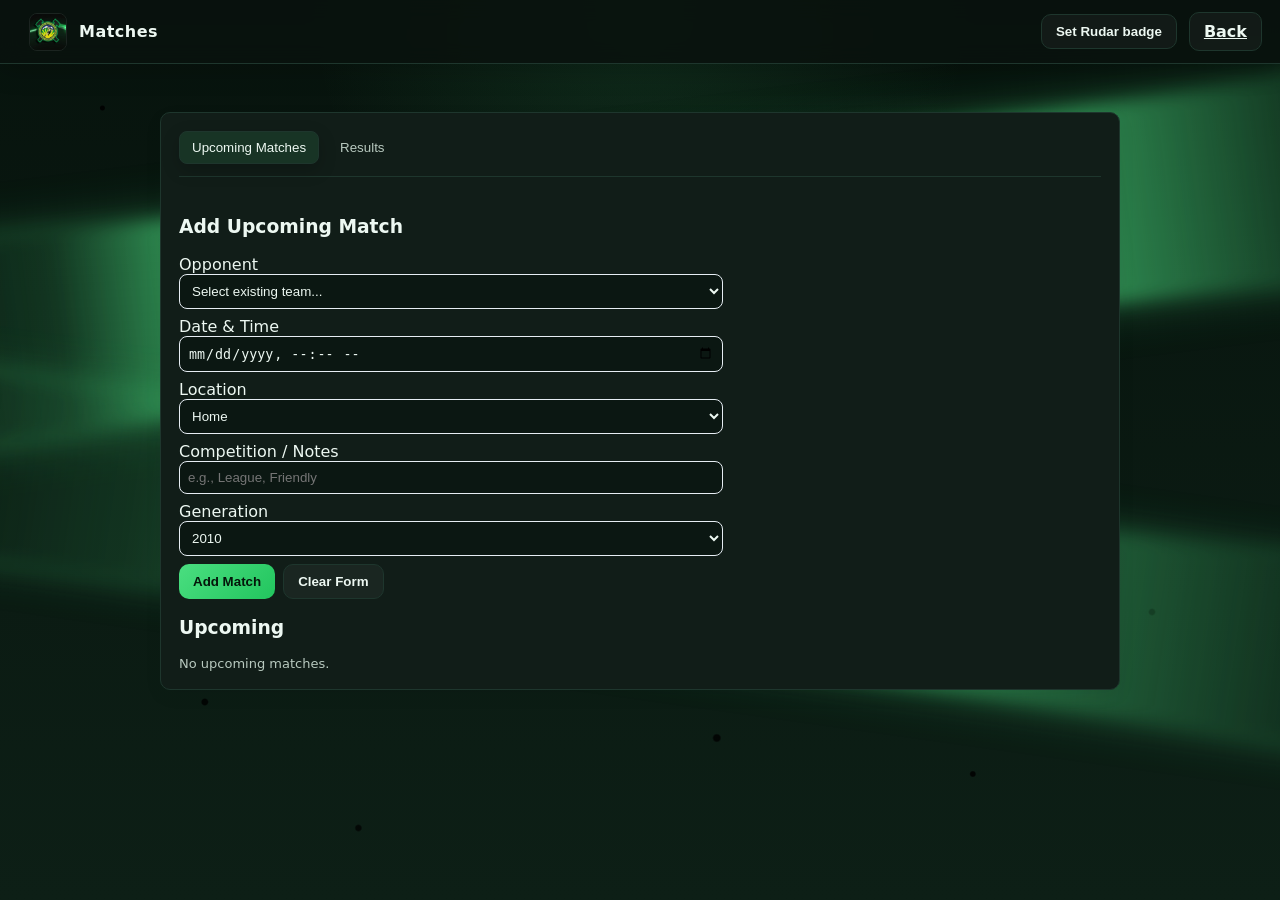
==== matches.html @ 681a0af8 "Add files via upload" ====
﻿<!doctype html>
<html lang="en">
<head>
  <meta charset="utf-8" />
  <meta name="viewport" content="width=device-width,initial-scale=1" />
  <title>Matches & Results</title>
  <link rel="stylesheet" href="style.css" />
  <style>
    .matches-wrap{max-width:1000px;margin:28px auto;padding:20px}
    .matches-card{background:var(--card);padding:18px;border-radius:10px;box-shadow:0 6px 18px rgba(2,6,23,0.06)}
    .matches-grid{display:grid;grid-template-columns:1fr 360px;gap:18px}
    @media(max-width:900px){.matches-grid{grid-template-columns:1fr}}
    .match-form input,.match-form select{width:100%;padding:8px;border:1px solid #e6edf3;border-radius:8px;margin-bottom:8px}
    .match-list{margin-top:8px}
    .match-item{display:flex;justify-content:space-between;align-items:center;padding:10px;border-radius:8px;border:1px solid #eef3f8;margin-bottom:8px;background:#fff}
    .match-meta{font-size:13px;color:var(--muted)}
    .match-actions{display:flex;gap:8px}
    .small{padding:6px 8px;font-size:13px}
    .result-inputs{display:flex;gap:8px;align-items:center}
    .result-inputs input{width:72px}
  </style>
</head>
<body>
  <header class="app-header">
    <div class="brand">
      <div class="brand-logo">
        <img src="logo.png" alt="Logo" onerror="this.style.display='none'" />
      </div>
      <div class="brand-title">Matches</div>
    </div>
    <div class="header-right">
      <button id="rudarBtn" class="btn secondary">Set Rudar badge</button>
      <input id="rudarUpload" type="file" accept="image/*" style="display:none" />
      <a href="index.html" class="btn secondary">Back</a>
    </div>
  </header>

  <main class="matches-wrap">
    <div class="matches-card">
      <div class="tabs">
        <button id="tabUpcoming" class="tab-btn active">Upcoming Matches</button>
        <button id="tabResultsBtn" class="tab-btn">Results</button>
      </div>

      <div id="panelUpcoming" class="tab-panel">
        <div class="matches-grid">
          <div>
            <h3>Add Upcoming Match</h3>
            <form id="matchForm" class="match-form">
              <label>Opponent</label>
              <select id="opponentSelect"></select>
              <div id="newTeam" style="display:none;margin-top:6px">
                <input id="newOpponent" placeholder="New team name" />
                <label style="font-size:12px;margin-top:6px">Upload badge (optional)</label>
                <input id="newBadge" type="file" accept="image/*" />
              </div>
              <label>Date & Time</label>
              <input id="datetime" type="datetime-local" required />
              <label>Location</label>
              <select id="location"><option value="home">Home</option><option value="away">Away</option></select>
              <label>Competition / Notes</label>
              <input id="competition" placeholder="e.g., League, Friendly" />
              <label>Generation</label>
              <select id="generation">
                <option value="2010">2010</option>
                <option value="2012">2012</option>
                <option value="2014">2014</option>
                <option value="Mini Rukomet">Mini Rukomet</option>
              </select>
              <div style="display:flex;gap:8px">
                <button class="btn" type="submit">Add Match</button>
                <button id="clearMatches" type="button" class="btn secondary">Clear Form</button>
              </div>
            </form>

            <h3 style="margin-top:18px">Upcoming</h3>
            <div id="upcomingList" class="match-list"></div>
          </div>
        </div>
      </div>

      <div id="panelResults" class="tab-panel" style="display:none">
        <h3>Results</h3>
        <div id="resultsList" class="match-list"></div>
      </div>
    </div>
  </main>

  <script>
    const matchForm = document.getElementById('matchForm');
    const dateEl = document.getElementById('datetime');
    const locationEl = document.getElementById('location');
    const compEl = document.getElementById('competition');
    const upcomingList = document.getElementById('upcomingList');
    const resultsList = document.getElementById('resultsList');
    const clearMatches = document.getElementById('clearMatches');
    const clubName = 'ORK Rudar Banovići';
    const API_BASE = '/api';

    function readLocal(key, fallback) {
      try {
        const raw = localStorage.getItem(key);
        return raw ? JSON.parse(raw) : fallback;
      } catch (e) {
        return fallback;
      }
    }

    function writeLocal(key, value) {
      localStorage.setItem(key, JSON.stringify(value));
    }

    async function fetchJson(url, options = {}) {
      const response = await fetch(url, {
        headers: { 'Content-Type': 'application/json' },
        ...options
      });
      if (!response.ok) {
        throw new Error('Request failed: ' + response.status);
      }
      return response.json();
    }

    async function loadMatches() {
      try {
        const data = await fetchJson(API_BASE + '/matches');
        return Array.isArray(data) ? data : [];
      } catch (err) {
        return readLocal('matches', []);
      }
    }

    async function saveMatches(arr) {
      writeLocal('matches', arr);
      try {
        await fetchJson(API_BASE + '/matches', {
          method: 'POST',
          body: JSON.stringify(arr)
        });
      } catch (err) {
        // fallback while server is not available
      }
    }

    async function loadTeams() {
      try {
        const data = await fetchJson(API_BASE + '/teams');
        return data && typeof data === 'object' ? data : {};
      } catch (err) {
        return readLocal('teams', {});
      }
    }

    async function saveTeams(obj) {
      writeLocal('teams', obj);
      try {
        await fetchJson(API_BASE + '/teams', {
          method: 'POST',
          body: JSON.stringify(obj)
        });
      } catch (err) {
        // fallback while server is not available
      }
    }

    function getTeamBadge(name, teams) {
      return teams[name] || null;
    }

    async function render() {
      const [items, teamMap] = await Promise.all([loadMatches(), loadTeams()]);
      upcomingList.innerHTML = '';
      resultsList.innerHTML = '';
      items.sort((a, b) => new Date(a.datetime) - new Date(b.datetime));

      items.forEach(it => {
        const el = document.createElement('div');
        el.className = 'match-item';
        const left = document.createElement('div');
        const homeName = it.location === 'home' ? clubName : it.opponent;
        const awayName = it.location === 'home' ? it.opponent : clubName;
        const homeBadge = getTeamBadge(homeName, teamMap);
        const awayBadge = getTeamBadge(awayName, teamMap);

        function badgeTag(data) {
          return data ? `<img src="${data}" class="team-badge" alt="badge"/>` : '';
        }

        if (it.played) {
          left.innerHTML = `<div><strong>${badgeTag(homeBadge)} ${homeName} ${it.homeScore} - ${it.awayScore} ${awayName} ${badgeTag(awayBadge)}</strong></div><div class="match-meta">${new Date(it.datetime).toLocaleString()} ${it.competition ? ' • ' + it.competition : ''}${it.generation ? ' • ' + it.generation : ''}</div>`;
        } else {
          left.innerHTML = `<div><strong>${badgeTag(homeBadge)} ${homeName} vs ${awayName} ${badgeTag(awayBadge)}</strong> <div class="match-meta">${new Date(it.datetime).toLocaleString()}</div></div><div class="match-meta">${it.location === 'home' ? 'Home' : 'Away'}${it.competition ? ' • ' + it.competition : ''}${it.generation ? ' • ' + it.generation : ''}</div>`;
        }

        const actions = document.createElement('div');
        actions.className = 'match-actions';

        if (it.played) {
          const score = document.createElement('div');
          score.innerHTML = `<strong>${it.homeScore} - ${it.awayScore}</strong>`;
          actions.appendChild(score);

          const del = document.createElement('button');
          del.className = 'small';
          del.textContent = 'Delete';
          del.addEventListener('click', async () => {
            if (confirm('Delete this match?')) {
              const arr = await loadMatches();
              const next = arr.filter(m => m.id !== it.id);
              await saveMatches(next);
              render();
            }
          });
          actions.appendChild(del);
          el.appendChild(left);
          el.appendChild(actions);
          resultsList.appendChild(el);
        } else {
          const playBtn = document.createElement('button');
          playBtn.className = 'small';
          playBtn.textContent = 'Enter Result';
          playBtn.addEventListener('click', () => showResultInputs(it.id, el, it));

          const del = document.createElement('button');
          del.className = 'small';
          del.textContent = 'Delete';
          del.addEventListener('click', async () => {
            if (confirm('Delete this match?')) {
              const arr = await loadMatches();
              const next = arr.filter(m => m.id !== it.id);
              await saveMatches(next);
              render();
            }
          });

          actions.appendChild(playBtn);
          actions.appendChild(del);
          el.appendChild(left);
          el.appendChild(actions);
          upcomingList.appendChild(el);
        }
      });

      if (upcomingList.children.length === 0) upcomingList.innerHTML = '<div class="match-meta">No upcoming matches.</div>';
      if (resultsList.children.length === 0) resultsList.innerHTML = '<div class="match-meta">No results yet.</div>';
    }

    function showResultInputs(id, container, match) {
      container.querySelector('.match-actions').innerHTML = '';
      const inputs = document.createElement('div');
      inputs.className = 'result-inputs';
      const homeName = match.location === 'home' ? clubName : match.opponent;
      const awayName = match.location === 'home' ? match.opponent : clubName;
      const homeInput = document.createElement('input');
      homeInput.type = 'number';
      homeInput.min = 0;
      homeInput.placeholder = homeName;
      const awayInput = document.createElement('input');
      awayInput.type = 'number';
      awayInput.min = 0;
      awayInput.placeholder = awayName;
      const save = document.createElement('button');
      save.className = 'small';
      save.textContent = 'Save';
      const cancel = document.createElement('button');
      cancel.className = 'small';
      cancel.textContent = 'Cancel';
      inputs.appendChild(homeInput);
      inputs.appendChild(document.createTextNode('-'));
      inputs.appendChild(awayInput);
      inputs.appendChild(save);
      inputs.appendChild(cancel);
      container.querySelector('.match-actions').appendChild(inputs);

      save.addEventListener('click', async () => {
        const homeScore = parseInt(homeInput.value, 10);
        const awayScore = parseInt(awayInput.value, 10);
        if (Number.isNaN(homeScore) || Number.isNaN(awayScore)) return alert('Enter both scores');

        const arr = await loadMatches();
        const updated = arr.map(m => {
          if (m.id === id) {
            return { ...m, played: true, homeScore, awayScore };
          }
          return m;
        });
        await saveMatches(updated);
        render();
      });

      cancel.addEventListener('click', render);
    }

    async function ensureClubBadge() {
      const teams = await loadTeams();
      if (teams[clubName]) return;
      const svg = `<svg xmlns='http://www.w3.org/2000/svg' viewBox='0 0 100 100'><rect width='100' height='100' fill='%230a3923'/><circle cx='50' cy='50' r='40' fill='%231fb44a'/><text x='50' y='60' font-size='40' text-anchor='middle' fill='%23fff' font-family='Arial'>R</text></svg>`;
      teams[clubName] = 'data:image/svg+xml;utf8,' + encodeURIComponent(svg);
      writeLocal('teams', teams);
      await saveTeams(teams);
      populateOpponentSelect();
      render();
    }

    function populateOpponentSelect() {
      const sel = document.getElementById('opponentSelect');
      const teams = readLocal('teams', {});
      sel.innerHTML = '';
      const optChoose = document.createElement('option');
      optChoose.value = '';
      optChoose.textContent = 'Select existing team...';
      sel.appendChild(optChoose);
      Object.keys(teams).forEach(name => {
        const o = document.createElement('option');
        o.value = name;
        o.textContent = name;
        sel.appendChild(o);
      });
      const oNew = document.createElement('option');
      oNew.value = '__new';
      oNew.textContent = 'Add new team...';
      sel.appendChild(oNew);
    }

    const opponentSelect = document.getElementById('opponentSelect');
    opponentSelect.addEventListener('change', () => {
      const v = opponentSelect.value;
      document.getElementById('newTeam').style.display = v === '__new' ? 'block' : 'none';
    });

    const rudarBtn = document.getElementById('rudarBtn');
    const rudarUpload = document.getElementById('rudarUpload');
    if (rudarBtn && rudarUpload) {
      rudarBtn.addEventListener('click', () => rudarUpload.click());
      rudarUpload.addEventListener('change', () => {
        const file = rudarUpload.files[0];
        if (!file) return;
        const fr = new FileReader();
        fr.onload = async () => {
          const teams = readLocal('teams', {});
          teams[clubName] = fr.result;
          writeLocal('teams', teams);
          await saveTeams(teams);
          populateOpponentSelect();
          render();
          alert('Rudar badge saved.');
        };
        fr.readAsDataURL(file);
      });
    }

    matchForm.addEventListener('submit', async e => {
      e.preventDefault();
      const sel = document.getElementById('opponentSelect');
      let opponent = sel.value;
      const datetime = dateEl.value;
      const location = locationEl.value;
      const competition = compEl.value.trim();
      const generation = document.getElementById('generation') ? document.getElementById('generation').value : '';
      if (!datetime) return alert('Date/time required');

      if (opponent === '__new' || opponent === '') {
        const newName = document.getElementById('newOpponent').value.trim();
        if (!newName) return alert('Enter new team name');
        const badgeFile = document.getElementById('newBadge').files[0];
        const teams = readLocal('teams', {});
        const finishAdd = async badgeData => {
          if (badgeData) teams[newName] = badgeData;
          writeLocal('teams', teams);
          await saveTeams(teams);
          populateOpponentSelect();
          await addMatch(newName, datetime, location, competition, generation);
        };

        if (badgeFile) {
          const fr = new FileReader();
          fr.onload = () => finishAdd(fr.result);
          fr.readAsDataURL(badgeFile);
        } else {
          await finishAdd(null);
        }
      } else {
        await addMatch(opponent, datetime, location, competition, generation);
      }
    });

    async function addMatch(opponent, datetime, location, competition, generation) {
      const arr = await loadMatches();
      arr.push({ id: 'm_' + Date.now(), opponent, datetime, location, competition, generation, played: false });
      await saveMatches(arr);
      matchForm.reset();
      populateOpponentSelect();
      render();
    }

    clearMatches.addEventListener('click', () => { matchForm.reset(); });

    populateOpponentSelect();
    ensureClubBadge();
    render();

    const tabUpcoming = document.getElementById('tabUpcoming');
    const tabResultsBtn = document.getElementById('tabResultsBtn');
    const panelUpcoming = document.getElementById('panelUpcoming');
    const panelResults = document.getElementById('panelResults');

    function showPanel(panel) {
      if (panel === 'upcoming') {
        panelUpcoming.style.display = 'block'; panelResults.style.display = 'none';
        tabUpcoming.classList.add('active'); tabResultsBtn.classList.remove('active');
      } else {
        panelUpcoming.style.display = 'none'; panelResults.style.display = 'block';
        tabUpcoming.classList.remove('active'); tabResultsBtn.classList.add('active');
      }
    }

    tabUpcoming.addEventListener('click', () => showPanel('upcoming'));
    tabResultsBtn.addEventListener('click', () => showPanel('results'));
  </script>
</body>
</html>
---- style.css ----
.table-wrap{overflow:auto;margin-top:12px}
.schedule-table{width:100%;border-collapse:collapse;background:var(--card);max-width:820px;margin:0 auto;border:1px solid var(--line)}
.schedule-table th,.schedule-table td{border:1px solid var(--line);padding:10px 12px;text-align:left}
.schedule-table thead th{background:rgba(74,222,128,0.14);color:var(--text);font-weight:700}
.schedule-table tbody tr:nth-child(even){background:rgba(255,255,255,0.02)}
.schedule-table tbody tr:nth-child(odd){background:rgba(255,255,255,0.04)}
.schedule-table td{vertical-align:top;color:var(--text)}
.schedule-table td:first-child{font-weight:700;width:160px;color:var(--text)}
.schedule-table td:nth-child(2),.schedule-table td:nth-child(3){width:320px}

@media (max-width:720px){
	.schedule-table thead{display:none}
	.schedule-table, .schedule-table tbody, .schedule-table tr, .schedule-table td{display:block;width:100%}
	.schedule-table tr{margin-bottom:12px}
	.schedule-table td{border:1px solid var(--line);padding:10px;color:var(--text)}
	.schedule-table td:first-child{background:rgba(74,222,128,0.08)}
	.schedule-table td:before{content:attr(data-label);font-weight:700;display:block;margin-bottom:6px;color:var(--accent-3)}
}
:root{
	--bg:#07130d;
	--bg-2:#0d1f16;
	--card:#111d18;
	--card-2:#172b23;
	--accent:#4ade80;
	--accent-2:#22c55e;
	--accent-3:#86efac;
	--muted:#b8c9bf;
	--text:#edf8f2;
	--line:#1e362d;
	--shadow:rgba(0,0,0,0.35);
}
*{box-sizing:border-box}
html,body{height:100%}
body{
	margin:0;
	font-family:Inter, system-ui, -apple-system, "Segoe UI", Roboto, "Helvetica Neue", Arial;
	background:
		radial-gradient(circle at top, rgba(74,222,128,0.12), transparent 30%),
		radial-gradient(circle at 8% 12%, rgba(0,0,0,0.9) 0 2px, transparent 3px),
		radial-gradient(circle at 18% 36%, rgba(0,0,0,0.75) 0 2.5px, transparent 4px),
		radial-gradient(circle at 32% 24%, rgba(0,0,0,0.8) 0 1.8px, transparent 3px),
		radial-gradient(circle at 44% 58%, rgba(0,0,0,0.85) 0 2.8px, transparent 4px),
		radial-gradient(circle at 61% 18%, rgba(0,0,0,0.9) 0 2.2px, transparent 3.5px),
		radial-gradient(circle at 72% 38%, rgba(0,0,0,0.75) 0 3px, transparent 4.5px),
		radial-gradient(circle at 84% 22%, rgba(0,0,0,0.82) 0 2px, transparent 3px),
		radial-gradient(circle at 90% 68%, rgba(0,0,0,0.86) 0 2.4px, transparent 4px),
		radial-gradient(circle at 16% 78%, rgba(0,0,0,0.8) 0 2.7px, transparent 4px),
		radial-gradient(circle at 56% 82%, rgba(0,0,0,0.82) 0 3px, transparent 4.6px),
		radial-gradient(circle at 76% 86%, rgba(0,0,0,0.86) 0 2.2px, transparent 3.5px),
		radial-gradient(circle at 28% 92%, rgba(0,0,0,0.74) 0 2.4px, transparent 4px),
		linear-gradient(180deg, var(--bg) 0%, var(--bg-2) 100%);
	background-attachment:fixed;
	position:relative;
	color:var(--text);
}
body::before,
body::after{
	content:"";
	position:fixed;
	left:-10%;
	width:120%;
	height:26vh;
	pointer-events:none;
	filter:blur(8px);
	opacity:0.8;
	z-index:0;
}
body::before{
	top:18%;
	background:linear-gradient(90deg, transparent 0%, rgba(74,222,128,0.2) 12%, rgba(74,222,128,0.75) 20%, rgba(74,222,128,0.9) 50%, rgba(74,222,128,0.7) 80%, transparent 100%);
	transform:rotate(-7deg);
	height:22vh;
	box-shadow:0 0 24px rgba(74,222,128,0.45), 0 0 60px rgba(74,222,128,0.22);
}
body::after{
	top:52%;
	background:linear-gradient(90deg, transparent 0%, rgba(74,222,128,0.18) 18%, rgba(74,222,128,0.8) 36%, rgba(74,222,128,0.95) 50%, rgba(74,222,128,0.7) 66%, transparent 100%);
	transform:rotate(8deg);
	height:20vh;
	box-shadow:0 0 24px rgba(74,222,128,0.38), 0 0 60px rgba(74,222,128,0.18);
}
.app-header,
.container,
.main,
main,
section,
header,
button,
input,
textarea,
select,
.menu-list{
	position:relative;
	z-index:1;
}
.app-header{
	display:flex;
	align-items:center;
	justify-content:space-between;
	height:64px;
	padding:10px 18px;
	background:rgba(9,18,14,0.9);
	border-bottom:1px solid var(--line);
	backdrop-filter:blur(10px);
	box-shadow:0 8px 24px rgba(0,0,0,0.18);
}
.header-right{display:flex;align-items:center;gap:12px}
.brand{display:flex;align-items:center;gap:12px;padding:6px 10px;border-radius:10px;border:1px solid transparent;cursor:pointer;transition:all .2s ease}
.brand:hover,.brand:focus-visible{background:rgba(74,222,128,0.08);border-color:rgba(74,222,128,0.35);box-shadow:inset 0 1px 0 rgba(255,255,255,0.06), 0 0 0 1px rgba(74,222,128,0.12);transform:translateY(-1px)}
.brand-logo{width:38px;height:38px;display:flex;align-items:center;justify-content:center}
.brand-logo img{width:100%;height:100%;display:block;object-fit:cover;border-radius:8px;border:1px solid rgba(255,255,255,0.08)}
.logo-fallback{width:100%;height:100%;display:none;align-items:center;justify-content:center;background:linear-gradient(135deg,var(--accent),var(--accent-2));color:#062010;font-weight:800;border-radius:8px}
.brand-title{font-weight:700;color:var(--text);letter-spacing:0.03em}

/* avatar */
.avatar{width:36px;height:36px;border-radius:8px;background:linear-gradient(135deg,#4ade80,#166534);color:#04110a;display:flex;align-items:center;justify-content:center;font-weight:800}
.avatar.small{width:32px;height:32px;border-radius:6px}

/* login overlay */
.login-overlay{position:fixed;inset:0;display:flex;align-items:center;justify-content:center;background:rgba(2,6,3,0.72);z-index:60}
.login-card{width:320px;max-width:92%;background:linear-gradient(180deg,var(--card),var(--card-2));padding:20px;border-radius:16px;box-shadow:0 20px 40px rgba(0,0,0,0.45);text-align:center;border:1px solid var(--line)}
.login-card h2{margin:0 0 12px;color:var(--text)}
.login-card input{width:100%;padding:10px;border-radius:10px;border:1px solid var(--line);background:#0b1712;color:var(--text);margin-bottom:8px}
.login-card .muted{font-size:12px;color:var(--muted);margin-top:8px}

body.locked main,.locked header{filter:blur(2px) grayscale(.08);pointer-events:none;user-select:none}
.menu{position:relative}
.menu-btn{
	display:inline-flex;flex-direction:column;justify-content:space-between;padding:6px;border-radius:8px;border:1px solid var(--line);background:rgba(255,255,255,0.02);cursor:pointer;height:32px;align-items:center
}
.menu-btn:focus{outline:2px solid rgba(134,239,172,0.7)}
.menu-btn .bar{display:block;width:22px;height:2px;background:var(--text);border-radius:2px}
.menu-list{position:absolute;right:0;top:calc(100% + 8px);min-width:150px;background:linear-gradient(180deg,var(--card),var(--card-2));box-shadow:0 12px 30px rgba(0,0,0,0.35);border-radius:10px;padding:8px;display:none;border:1px solid var(--line)}
.menu-list.show{display:block}
.menu-item{display:block;width:100%;text-align:left;padding:9px 10px;border:none;background:transparent;cursor:pointer;border-radius:8px;color:var(--text)}
.menu-item:hover{background:rgba(74,222,128,0.12)}

.container{max-width:920px;margin:28px auto;padding:0 16px}
.create,.list{background:linear-gradient(180deg,var(--card),var(--card-2));padding:18px;border-radius:14px;box-shadow:0 10px 25px var(--shadow);margin-bottom:16px;border:1px solid var(--line)}
.create h2,.list h2{margin:0 0 12px 0;font-size:16px;color:var(--accent-3);font-weight:700}
#announcementForm input,#announcementForm textarea{width:100%;padding:10px;border:1px solid var(--line);border-radius:10px;margin-bottom:8px;background:#0b1712;color:var(--text)}
.form-row{display:flex;gap:8px}
.btn{background:linear-gradient(135deg,var(--accent),var(--accent-2));color:#04150a;padding:9px 14px;border-radius:10px;border:none;cursor:pointer;font-weight:700}
.btn.secondary{background:rgba(255,255,255,0.04);color:var(--text);border:1px solid var(--line)}
.btn:active{transform:translateY(1px)}

#announcements{list-style:none;padding:0;margin:0}
.announcement{padding:14px;border-radius:12px;border:1px solid var(--line);margin-bottom:10px;background:linear-gradient(180deg,rgba(18,34,27,0.9),rgba(12,22,18,0.95));box-shadow:inset 0 1px 0 rgba(255,255,255,0.04)}
.announcement .meta{font-size:12px;color:var(--muted);margin-bottom:8px}
/* title removed — announcements only show message */


@media (max-width:520px){
	.brand{font-size:16px}
	.brand-logo{width:34px;height:34px}
}

/* Matches page styles */
.matches-wrap{max-width:1000px;margin:28px auto;padding:20px}
.matches-card{background:linear-gradient(180deg,var(--card),var(--card-2));padding:18px;border-radius:14px;box-shadow:0 10px 25px var(--shadow);border:1px solid var(--line)}
.matches-grid{display:grid;grid-template-columns:1fr 360px;gap:18px}
@media(max-width:900px){.matches-grid{grid-template-columns:1fr}}
.match-form input,.match-form select{width:100%;padding:8px;border:1px solid var(--line);border-radius:10px;margin-bottom:8px;background:#0b1712;color:var(--text)}
.match-list{margin-top:8px}
.match-item{display:flex;justify-content:space-between;align-items:center;padding:12px;border-radius:10px;border:1px solid var(--line);margin-bottom:8px;background:linear-gradient(180deg,rgba(18,34,27,0.9),rgba(12,22,18,0.95));color:var(--text)}
.match-meta{font-size:13px;color:var(--muted)}
.match-actions{display:flex;gap:8px;align-items:center}
.small{padding:6px 8px;font-size:13px}
.result-status{min-width:42px;height:36px;display:inline-flex;align-items:center;justify-content:center;padding:0 10px;border-radius:10px;font-weight:800;font-size:15px;letter-spacing:0.06em;border:2px solid transparent;background:rgba(255,255,255,0.02)}
.result-status.win{color:#7ef7a8;border-color:#22c55e;background:rgba(34,197,94,0.08)}
.result-status.loss{color:#ff9aa2;border-color:#ef4444;background:rgba(239,68,68,0.08)}
.result-status.draw{color:#dfe4ea;border-color:#9ca3af;background:rgba(156,163,175,0.12)}
.result-inputs{display:flex;gap:8px;align-items:center}
.result-inputs input{width:72px;background:#0b1712;color:var(--text);border:1px solid var(--line);border-radius:8px;padding:6px}
.back{color:var(--text);text-decoration:none;padding:6px 10px;border-radius:8px}

/* team badge */
.team-badge{width:28px;height:28px;border-radius:6px;vertical-align:middle;margin-right:8px;border:1px solid rgba(255,255,255,0.08)}

/* tabs */
.tabs{display:flex;gap:8px;border-bottom:1px solid var(--line);padding-bottom:12px;margin-bottom:12px}
.tab-btn{background:transparent;border:1px solid transparent;padding:8px 12px;border-radius:8px;cursor:pointer;color:var(--muted)}
.tab-btn.active{background:rgba(74,222,128,0.12);border-color:var(--line);color:var(--text);box-shadow:0 6px 18px rgba(0,0,0,0.2)}
.result-filters{display:flex;flex-wrap:wrap;gap:8px;margin:12px 0 16px}
.generation-btn{background:rgba(255,255,255,0.02);color:var(--text);border:1px solid var(--line);padding:8px 12px;border-radius:999px;cursor:pointer;transition:all .2s ease}
.generation-btn:hover,.generation-btn:focus-visible{border-color:rgba(74,222,128,0.5);background:rgba(74,222,128,0.08)}
.generation-btn.active{background:linear-gradient(135deg,var(--accent),var(--accent-2));color:#031409;border-color:transparent;font-weight:700}
.tab-panel{padding-top:8px}
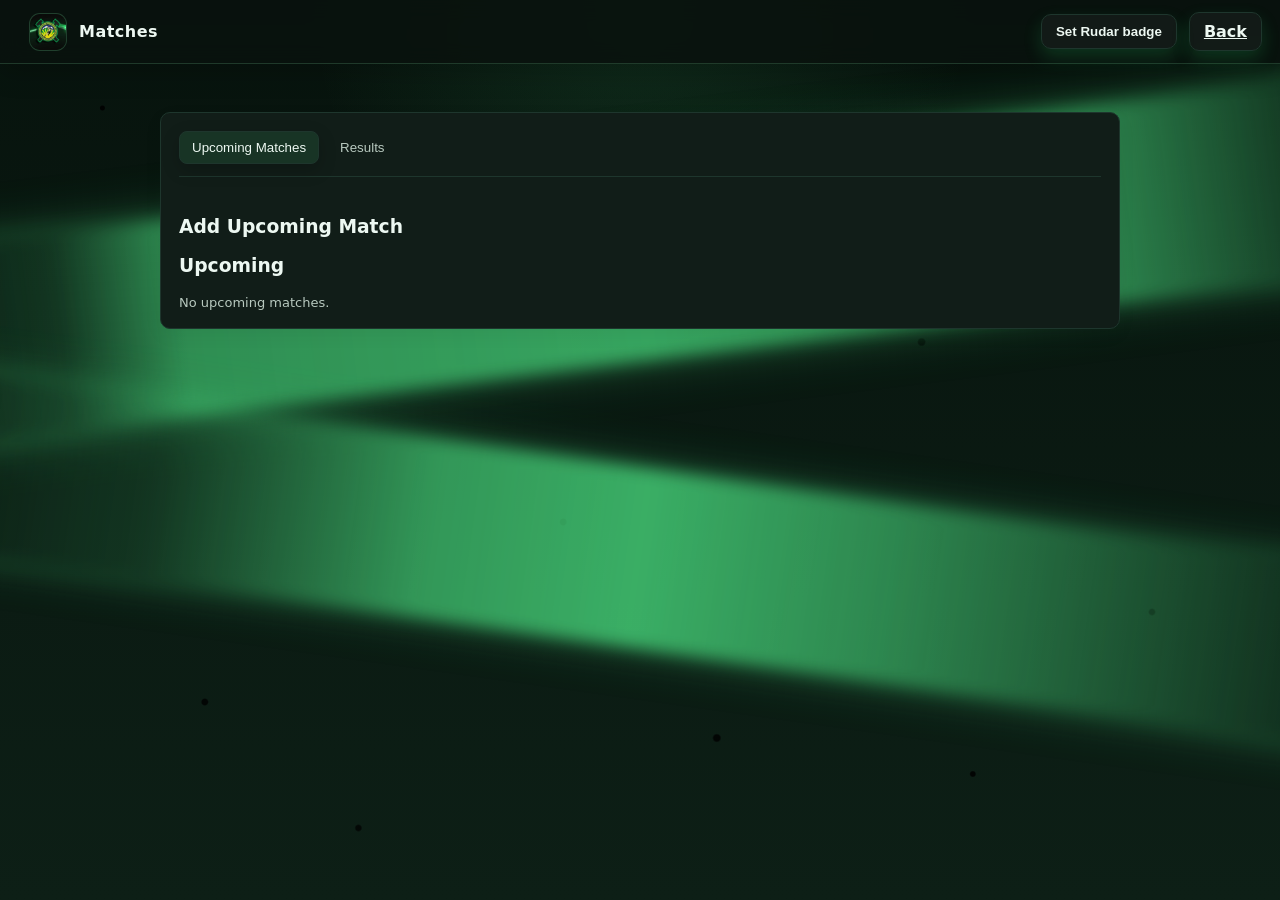
==== commit c2b0a749: "Add files via upload" ====
--- a/matches.html
+++ b/matches.html
@@ -96,6 +96,15 @@
     const clearMatches = document.getElementById('clearMatches');
     const clubName = 'ORK Rudar Banovići';
     const API_BASE = '/api';
+    const SESSION_USER_KEY = 'club_session_user';
+
+    function currentUser() {
+      return localStorage.getItem(SESSION_USER_KEY) || '';
+    }
+
+    function isAdminUser() {
+      return currentUser().trim() === 'admin';
+    }
 
     function readLocal(key, fallback) {
       try {
@@ -112,7 +121,7 @@
 
     async function fetchJson(url, options = {}) {
       const response = await fetch(url, {
-        headers: { 'Content-Type': 'application/json' },
+        headers: { 'Content-Type': 'application/json', 'X-Club-User': currentUser() },
         ...options
       });
       if (!response.ok) {
@@ -131,14 +140,16 @@
     }
 
     async function saveMatches(arr) {
-      writeLocal('matches', arr);
+      if (!isAdminUser()) return false;
       try {
         await fetchJson(API_BASE + '/matches', {
           method: 'POST',
           body: JSON.stringify(arr)
         });
+        writeLocal('matches', arr);
+        return true;
       } catch (err) {
-        // fallback while server is not available
+        return false;
       }
     }
 
@@ -168,6 +179,7 @@
     }
 
     async function render() {
+      matchForm.style.display = isAdminUser() ? '' : 'none';
       const [items, teamMap] = await Promise.all([loadMatches(), loadTeams()]);
       upcomingList.innerHTML = '';
       resultsList.innerHTML = '';
@@ -204,6 +216,7 @@
           del.className = 'small';
           del.textContent = 'Delete';
           del.addEventListener('click', async () => {
+            if (!isAdminUser()) return;
             if (confirm('Delete this match?')) {
               const arr = await loadMatches();
               const next = arr.filter(m => m.id !== it.id);
@@ -225,6 +238,7 @@
           del.className = 'small';
           del.textContent = 'Delete';
           del.addEventListener('click', async () => {
+            if (!isAdminUser()) return;
             if (confirm('Delete this match?')) {
               const arr = await loadMatches();
               const next = arr.filter(m => m.id !== it.id);
@@ -273,6 +287,7 @@
       container.querySelector('.match-actions').appendChild(inputs);
 
       save.addEventListener('click', async () => {
+        if (!isAdminUser()) return;
         const homeScore = parseInt(homeInput.value, 10);
         const awayScore = parseInt(awayInput.value, 10);
         if (Number.isNaN(homeScore) || Number.isNaN(awayScore)) return alert('Enter both scores');
@@ -351,6 +366,7 @@
 
     matchForm.addEventListener('submit', async e => {
       e.preventDefault();
+      if (!isAdminUser()) return;
       const sel = document.getElementById('opponentSelect');
       let opponent = sel.value;
       const datetime = dateEl.value;
@@ -418,4 +434,4 @@
     tabResultsBtn.addEventListener('click', () => showPanel('results'));
   </script>
 </body>
-</html>
+</html>
--- a/style.css
+++ b/style.css
@@ -9,12 +9,42 @@
 .schedule-table td:nth-child(2),.schedule-table td:nth-child(3){width:320px}
 
 @media (max-width:720px){
+	.table-wrap{overflow-x:visible}
 	.schedule-table thead{display:none}
-	.schedule-table, .schedule-table tbody, .schedule-table tr, .schedule-table td{display:block;width:100%}
-	.schedule-table tr{margin-bottom:12px}
-	.schedule-table td{border:1px solid var(--line);padding:10px;color:var(--text)}
-	.schedule-table td:first-child{background:rgba(74,222,128,0.08)}
-	.schedule-table td:before{content:attr(data-label);font-weight:700;display:block;margin-bottom:6px;color:var(--accent-3)}
+	.schedule-table,.schedule-table tbody,.schedule-table tr,.schedule-table td{display:block;width:100%}
+	.schedule-table{border:none;background:transparent;max-width:none}
+	.schedule-table tbody{display:flex;flex-direction:column;gap:12px}
+	.schedule-table tr{
+		margin:0;
+		background:linear-gradient(180deg,rgba(17,29,24,0.96),rgba(12,22,18,0.96));
+		border:1px solid var(--line);
+		border-radius:14px;
+		overflow:hidden;
+		box-shadow:0 10px 24px rgba(0,0,0,0.18)
+	}
+	.schedule-table td{
+		border:none;
+		border-bottom:1px solid var(--line);
+		padding:12px 14px;
+		color:var(--text);
+		display:flex;
+		align-items:flex-start;
+		gap:10px
+	}
+	.schedule-table td:last-child{border-bottom:none}
+	.schedule-table td:first-child{
+		background:rgba(74,222,128,0.08);
+		font-weight:700;
+		color:var(--text)
+	}
+	.schedule-table td:before{
+		content:attr(data-label);
+		font-weight:700;
+		display:inline-block;
+		min-width:102px;
+		color:var(--accent-3)
+	}
+	.schedule-table td:nth-child(2),.schedule-table td:nth-child(3){width:100%}
 }
 :root{
 	--bg:#07130d;
@@ -100,21 +130,37 @@
 	height:64px;
 	padding:10px 18px;
 	background:rgba(9,18,14,0.9);
-	border-bottom:1px solid var(--line);
+	border-bottom:1px solid rgba(134,239,172,0.18);
 	backdrop-filter:blur(10px);
-	box-shadow:0 8px 24px rgba(0,0,0,0.18);
-}
-.header-right{display:flex;align-items:center;gap:12px}
-.brand{display:flex;align-items:center;gap:12px;padding:6px 10px;border-radius:10px;border:1px solid transparent;cursor:pointer;transition:all .2s ease}
+	box-shadow:0 10px 26px rgba(0,0,0,0.18);
+	position:sticky;
+	top:0;
+	z-index:30;
+}
+.header-right{display:flex;align-items:center;gap:12px;position:relative;z-index:40}
+.brand{display:flex;align-items:center;gap:12px;padding:7px 10px;border-radius:12px;border:1px solid transparent;cursor:pointer;transition:all .2s ease}
 .brand:hover,.brand:focus-visible{background:rgba(74,222,128,0.08);border-color:rgba(74,222,128,0.35);box-shadow:inset 0 1px 0 rgba(255,255,255,0.06), 0 0 0 1px rgba(74,222,128,0.12);transform:translateY(-1px)}
-.brand-logo{width:38px;height:38px;display:flex;align-items:center;justify-content:center}
-.brand-logo img{width:100%;height:100%;display:block;object-fit:cover;border-radius:8px;border:1px solid rgba(255,255,255,0.08)}
+.brand-logo{width:38px;height:38px;display:flex;align-items:center;justify-content:center;overflow:hidden;border-radius:11px;background:rgba(74,222,128,0.04);border:1px solid rgba(134,239,172,0.18);box-shadow:inset 0 1px 0 rgba(255,255,255,0.04)}
+.brand-logo img{width:100%;height:100%;display:block;object-fit:contain;border-radius:8px;background:transparent}
 .logo-fallback{width:100%;height:100%;display:none;align-items:center;justify-content:center;background:linear-gradient(135deg,var(--accent),var(--accent-2));color:#062010;font-weight:800;border-radius:8px}
 .brand-title{font-weight:700;color:var(--text);letter-spacing:0.03em}
 
 /* avatar */
-.avatar{width:36px;height:36px;border-radius:8px;background:linear-gradient(135deg,#4ade80,#166534);color:#04110a;display:flex;align-items:center;justify-content:center;font-weight:800}
+.avatar-wrap{position:relative;display:flex;align-items:center;gap:8px}
+.avatar{width:36px;height:36px;border-radius:8px;background:linear-gradient(135deg,#4ade80,#166534);color:#04110a;display:flex;align-items:center;justify-content:center;font-weight:800;cursor:pointer;overflow:hidden;user-select:none;border:1px solid rgba(255,255,255,0.08)}
 .avatar.small{width:32px;height:32px;border-radius:6px}
+.avatar img{width:100%;height:100%;object-fit:cover;display:block}
+.avatar:focus-visible{outline:2px solid rgba(134,239,172,0.9);outline-offset:2px}
+.avatar-remove{
+	width:18px;height:18px;border-radius:50%;border:1px solid rgba(248,113,113,0.75);background:rgba(127,29,29,0.9);color:#fecaca;display:flex;align-items:center;justify-content:center;cursor:pointer;line-height:1;font-size:18px;padding:0;opacity:0;pointer-events:none;transform:translateX(4px);transition:opacity .15s ease, transform .15s ease;
+}
+.avatar-wrap.has-image .avatar-remove,
+.avatar-remove.visible{opacity:1;pointer-events:auto;transform:translateX(0)}
+@media (max-width:520px){
+	.avatar{width:30px;height:30px;border-radius:7px}
+	.avatar-remove{width:16px;height:16px;font-size:16px}
+	.header-right{gap:8px}
+}
 
 /* login overlay */
 .login-overlay{position:fixed;inset:0;display:flex;align-items:center;justify-content:center;background:rgba(2,6,3,0.72);z-index:60}
@@ -124,35 +170,166 @@
 .login-card .muted{font-size:12px;color:var(--muted);margin-top:8px}
 
 body.locked main,.locked header{filter:blur(2px) grayscale(.08);pointer-events:none;user-select:none}
-.menu{position:relative}
+.menu{position:relative;z-index:80}
 .menu-btn{
 	display:inline-flex;flex-direction:column;justify-content:space-between;padding:6px;border-radius:8px;border:1px solid var(--line);background:rgba(255,255,255,0.02);cursor:pointer;height:32px;align-items:center
 }
 .menu-btn:focus{outline:2px solid rgba(134,239,172,0.7)}
 .menu-btn .bar{display:block;width:22px;height:2px;background:var(--text);border-radius:2px}
-.menu-list{position:absolute;right:0;top:calc(100% + 8px);min-width:150px;background:linear-gradient(180deg,var(--card),var(--card-2));box-shadow:0 12px 30px rgba(0,0,0,0.35);border-radius:10px;padding:8px;display:none;border:1px solid var(--line)}
+.menu-list{position:absolute;right:0;top:calc(100% + 8px);min-width:150px;background:linear-gradient(180deg,var(--card),var(--card-2));box-shadow:0 12px 30px rgba(0,0,0,0.35);border-radius:10px;padding:8px;display:none;border:1px solid var(--line);z-index:90}
 .menu-list.show{display:block}
 .menu-item{display:block;width:100%;text-align:left;padding:9px 10px;border:none;background:transparent;cursor:pointer;border-radius:8px;color:var(--text)}
 .menu-item:hover{background:rgba(74,222,128,0.12)}
 
+.view-panel{display:none;position:relative}
+.view-panel.active{display:block}
+.term-card,
+.list,
+.create,
+.matches-card{background:linear-gradient(180deg,var(--card),var(--card-2));padding:18px;border-radius:14px;box-shadow:0 12px 26px rgba(0,0,0,0.18);border:1px solid rgba(134,239,172,0.12)}
+.term-card{padding:20px}
+
 .container{max-width:920px;margin:28px auto;padding:0 16px}
-.create,.list{background:linear-gradient(180deg,var(--card),var(--card-2));padding:18px;border-radius:14px;box-shadow:0 10px 25px var(--shadow);margin-bottom:16px;border:1px solid var(--line)}
+.create,.list{background:linear-gradient(180deg,var(--card),var(--card-2));padding:18px;border-radius:14px;box-shadow:0 12px 26px rgba(0,0,0,0.18);margin-bottom:16px;border:1px solid rgba(134,239,172,0.12)}
 .create h2,.list h2{margin:0 0 12px 0;font-size:16px;color:var(--accent-3);font-weight:700}
+.section-heading{display:flex;justify-content:space-between;align-items:flex-start;gap:12px}
+.section-heading h2{margin-bottom:4px}
+.section-heading .muted{margin:0 0 12px}
 #announcementForm input,#announcementForm textarea{width:100%;padding:10px;border:1px solid var(--line);border-radius:10px;margin-bottom:8px;background:#0b1712;color:var(--text)}
+.chat-form textarea{width:100%;padding:10px;border:1px solid var(--line);border-radius:10px;margin-bottom:8px;background:#0b1712;color:var(--text);resize:vertical}
 .form-row{display:flex;gap:8px}
-.btn{background:linear-gradient(135deg,var(--accent),var(--accent-2));color:#04150a;padding:9px 14px;border-radius:10px;border:none;cursor:pointer;font-weight:700}
+.btn{background:linear-gradient(135deg,var(--accent),var(--accent-2));color:#04150a;padding:9px 14px;border-radius:10px;border:none;cursor:pointer;font-weight:700;box-shadow:0 8px 18px rgba(34,197,94,0.2);transition:transform .15s ease, box-shadow .15s ease}
+.btn:hover{transform:translateY(-1px);box-shadow:0 10px 20px rgba(34,197,94,0.25)}
 .btn.secondary{background:rgba(255,255,255,0.04);color:var(--text);border:1px solid var(--line)}
 .btn:active{transform:translateY(1px)}
 
 #announcements{list-style:none;padding:0;margin:0}
-.announcement{padding:14px;border-radius:12px;border:1px solid var(--line);margin-bottom:10px;background:linear-gradient(180deg,rgba(18,34,27,0.9),rgba(12,22,18,0.95));box-shadow:inset 0 1px 0 rgba(255,255,255,0.04)}
+.announcement{padding:14px;border-radius:12px;border:1px solid rgba(134,239,172,0.12);margin-bottom:10px;background:linear-gradient(180deg,rgba(18,34,27,0.9),rgba(12,22,18,0.95));box-shadow:inset 0 1px 0 rgba(255,255,255,0.04), 0 8px 18px rgba(0,0,0,0.08)}
 .announcement .meta{font-size:12px;color:var(--muted);margin-bottom:8px}
+.chat-messages{list-style:none;padding:12px 4px;margin:16px 0 0;max-height:460px;overflow-y:auto;display:flex;flex-direction:column;gap:12px}
+.chat-message{display:flex;flex-wrap:wrap;align-items:flex-start;gap:8px;max-width:78%;padding:0 12px 0 0}
+.chat-message.own-message{align-self:flex-end;flex-direction:row-reverse;padding:0 0 0 12px}
+.chat-identity{display:flex;align-items:center;gap:8px}
+.chat-avatar{width:30px;height:30px;border-radius:50%;display:flex;align-items:center;justify-content:center;overflow:hidden;background:rgba(74,222,128,0.18);color:var(--accent-3);font-weight:700}
+.chat-avatar img{width:100%;height:100%;object-fit:cover}
+.chat-message .meta{font-size:12px;color:var(--muted);margin-bottom:4px}
+.chat-message .msg{white-space:pre-wrap;overflow-wrap:anywhere;background:rgba(18,34,27,0.9);border:1px solid rgba(134,239,172,0.12);border-radius:4px 14px 14px 14px;padding:10px 12px;min-width:48px}
+.chat-message.own-message .msg{background:rgba(31,180,74,0.2);border-color:rgba(74,222,128,0.3);border-radius:14px 4px 14px 14px}
+.chat-form{display:flex;align-items:flex-end;gap:8px}
+.chat-form textarea{margin:0;min-height:44px}
+.chat-form .btn{flex:0 0 auto;height:44px}
+.chat-empty{font-size:12px;color:var(--muted)}
+.chat-empty{list-style:none;padding:10px 0;margin:0}
+.panel-loader{display:none;align-items:center;gap:8px;width:fit-content;padding:8px 12px;border-radius:999px;background:rgba(74,222,128,0.08);border:1px solid rgba(74,222,128,0.2);color:var(--muted);font-size:12px;margin:0;position:absolute;top:12px;right:12px;z-index:2;box-shadow:0 8px 20px rgba(0,0,0,0.15)}
+.panel-loader.active{display:inline-flex}
+.mini-spinner{width:12px;height:12px;border-radius:50%;border:2px solid rgba(134,239,172,0.25);border-top-color:var(--accent);display:inline-block;animation:spin .8s linear infinite}
+@keyframes spin{to{transform:rotate(360deg)}}
 /* title removed — announcements only show message */
 
 
+@media (max-width:760px){
+	.app-header{
+		height:auto;
+		padding:10px 12px;
+		flex-wrap:wrap;
+		gap:10px;
+	}
+	.brand{
+		font-size:15px;
+		flex:1;
+		min-width:0;
+	}
+	.brand-title{
+		white-space:nowrap;
+		overflow:hidden;
+		text-overflow:ellipsis;
+	}
+	.header-right{
+		margin-left:auto;
+	}
+	.container{
+		padding:0 12px;
+		margin:18px auto;
+	}
+	.create,.list,.matches-card{
+		padding:14px 12px;
+	}
+	.form-row{
+		flex-direction:column;
+	}
+	.btn,
+	.small,
+	.generation-btn,
+	.tab-btn{
+		min-height:42px;
+		padding-top:10px;
+		padding-bottom:10px;
+	}
+	.match-item{
+		flex-direction:column;
+		align-items:flex-start;
+		gap:10px;
+	}
+	.match-actions{
+		width:100%;
+		justify-content:space-between;
+		flex-wrap:wrap;
+	}
+	.result-inputs{
+		width:100%;
+		justify-content:space-between;
+		flex-wrap:wrap;
+	}
+	.result-inputs input{
+		flex:1 1 70px;
+		min-width:70px;
+	}
+	.tabs{
+		flex-wrap:wrap;
+	}
+	.tab-btn{
+		flex:1 1 140px;
+		text-align:center;
+	}
+	.result-filters{
+		gap:6px;
+	}
+	.generation-btn{
+		flex:1 1 110px;
+		text-align:center;
+	}
+}
+
 @media (max-width:520px){
-	.brand{font-size:16px}
+	.brand{font-size:14px}
 	.brand-logo{width:34px;height:34px}
+	.brand-title{
+		font-size:13px;
+	}
+	.menu-btn{
+		width:36px;
+		height:34px;
+	}
+	.menu-list{
+		min-width:170px;
+	}
+	.login-card{
+		padding:16px 14px;
+	}
+	.term-card{
+		padding:12px 10px;
+	}
+	.table-wrap{
+		margin-top:10px;
+	}
+	.schedule-table td{
+		padding:10px 12px;
+		gap:8px;
+	}
+	.schedule-table td:before{
+		min-width:86px;
+		font-size:11px;
+	}
 }
 
 /* Matches page styles */
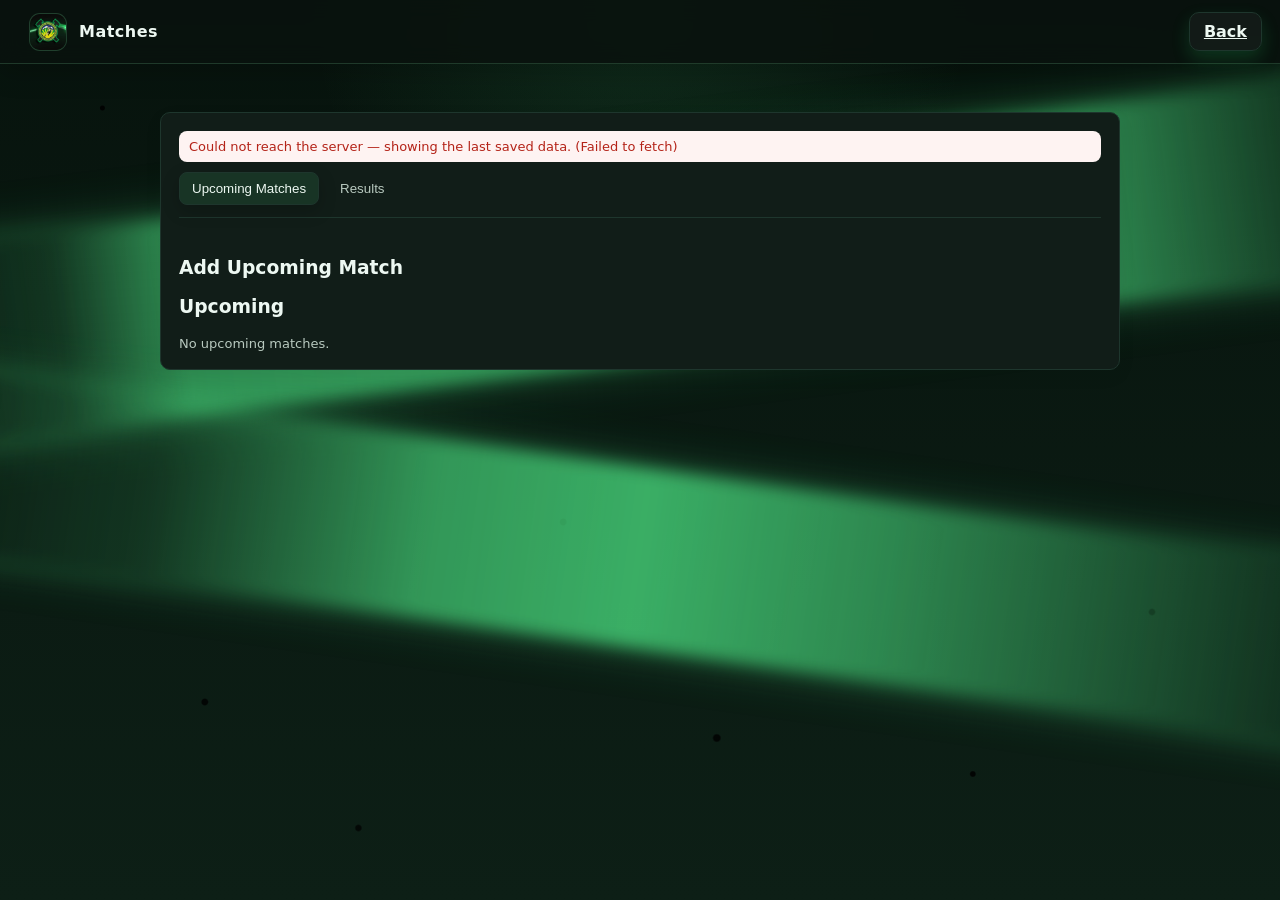
==== commit f124fca1: "Add files via upload" ====
--- a/matches.html
+++ b/matches.html
@@ -1,4 +1,4 @@
-﻿<!doctype html>
+<!doctype html>
 <html lang="en">
 <head>
   <meta charset="utf-8" />
@@ -18,6 +18,7 @@
     .small{padding:6px 8px;font-size:13px}
     .result-inputs{display:flex;gap:8px;align-items:center}
     .result-inputs input{width:72px}
+    .status-msg{display:none;margin-bottom:10px;padding:8px 10px;border-radius:8px;background:#fef3f2;color:#b42318;font-size:13px}
   </style>
 </head>
 <body>
@@ -29,7 +30,7 @@
       <div class="brand-title">Matches</div>
     </div>
     <div class="header-right">
-      <button id="rudarBtn" class="btn secondary">Set Rudar badge</button>
+      <button id="rudarBtn" class="btn secondary" style="display:none">Set Rudar badge</button>
       <input id="rudarUpload" type="file" accept="image/*" style="display:none" />
       <a href="index.html" class="btn secondary">Back</a>
     </div>
@@ -37,6 +38,8 @@
 
   <main class="matches-wrap">
     <div class="matches-card">
+      <div id="statusMsg" class="status-msg"></div>
+
       <div class="tabs">
         <button id="tabUpcoming" class="tab-btn active">Upcoming Matches</button>
         <button id="tabResultsBtn" class="tab-btn">Results</button>
@@ -87,6 +90,13 @@
   </main>
 
   <script>
+    // Same backend address as script.js. If you ever serve the HTML pages from the
+    // SAME Render service as the Flask API, you can change this to '/api'.
+    const API_BASE = 'https://orkrudarbanovici-1.onrender.com/api';
+
+    const SESSION_USER_KEY = 'club_session_user';
+    const clubName = 'ORK Rudar Banovići';
+
     const matchForm = document.getElementById('matchForm');
     const dateEl = document.getElementById('datetime');
     const locationEl = document.getElementById('location');
@@ -94,16 +104,23 @@
     const upcomingList = document.getElementById('upcomingList');
     const resultsList = document.getElementById('resultsList');
     const clearMatches = document.getElementById('clearMatches');
-    const clubName = 'ORK Rudar Banovići';
-    const API_BASE = '/api';
-    const SESSION_USER_KEY = 'club_session_user';
-
+    const statusMsg = document.getElementById('statusMsg');
+    const rudarBtn = document.getElementById('rudarBtn');
+    const rudarUpload = document.getElementById('rudarUpload');
+
+    // ---------- helpers ----------
+
+    // script.js stores the login in sessionStorage, so read that first.
     function currentUser() {
-      return localStorage.getItem(SESSION_USER_KEY) || '';
+      try {
+        return (sessionStorage.getItem(SESSION_USER_KEY) || localStorage.getItem(SESSION_USER_KEY) || '').trim();
+      } catch (e) {
+        return '';
+      }
     }
 
     function isAdminUser() {
-      return currentUser().trim() === 'admin';
+      return currentUser().toLowerCase() === 'admin';
     }
 
     function readLocal(key, fallback) {
@@ -116,71 +133,125 @@
     }
 
     function writeLocal(key, value) {
-      localStorage.setItem(key, JSON.stringify(value));
+      try { localStorage.setItem(key, JSON.stringify(value)); } catch (e) { /* ignore */ }
+    }
+
+    function esc(value) {
+      return String(value == null ? '' : value)
+        .replace(/&/g, '&amp;')
+        .replace(/</g, '&lt;')
+        .replace(/>/g, '&gt;')
+        .replace(/"/g, '&quot;')
+        .replace(/'/g, '&#39;');
+    }
+
+    function showStatus(message) {
+      if (!message) {
+        statusMsg.style.display = 'none';
+        statusMsg.textContent = '';
+        return;
+      }
+      statusMsg.textContent = message;
+      statusMsg.style.display = 'block';
     }
 
     async function fetchJson(url, options = {}) {
       const response = await fetch(url, {
-        headers: { 'Content-Type': 'application/json', 'X-Club-User': currentUser() },
-        ...options
+        ...options,
+        headers: {
+          'Content-Type': 'application/json',
+          'X-Club-User': currentUser(),
+          ...(options.headers || {})
+        }
       });
       if (!response.ok) {
-        throw new Error('Request failed: ' + response.status);
+        const errData = await response.json().catch(() => ({}));
+        throw new Error(errData.error || ('Request failed: ' + response.status));
       }
       return response.json();
     }
 
+    function defaultClubBadge() {
+      const svg = "<svg xmlns='http://www.w3.org/2000/svg' viewBox='0 0 100 100'><rect width='100' height='100' fill='#0a3923'/><circle cx='50' cy='50' r='40' fill='#1fb44a'/><text x='50' y='60' font-size='40' text-anchor='middle' fill='#fff' font-family='Arial'>R</text></svg>";
+      return 'data:image/svg+xml;utf8,' + encodeURIComponent(svg);
+    }
+
+    // ---------- server calls ----------
+
     async function loadMatches() {
       try {
         const data = await fetchJson(API_BASE + '/matches');
-        return Array.isArray(data) ? data : [];
+        const list = Array.isArray(data) ? data : [];
+        writeLocal('matches', list); // read-only cache for when the server is unreachable
+        showStatus('');
+        return list;
       } catch (err) {
+        showStatus('Could not reach the server — showing the last saved data. (' + err.message + ')');
         return readLocal('matches', []);
       }
     }
 
-    async function saveMatches(arr) {
+    async function loadTeams() {
+      try {
+        const data = await fetchJson(API_BASE + '/teams');
+        const teams = data && typeof data === 'object' ? data : {};
+        writeLocal('teams', teams);
+        return teams;
+      } catch (err) {
+        return readLocal('teams', {});
+      }
+    }
+
+    // Saves ONE match (insert or update). Never overwrites the whole list.
+    async function upsertMatch(match) {
       if (!isAdminUser()) return false;
       try {
-        await fetchJson(API_BASE + '/matches', {
-          method: 'POST',
-          body: JSON.stringify(arr)
-        });
-        writeLocal('matches', arr);
+        await fetchJson(API_BASE + '/matches', { method: 'POST', body: JSON.stringify(match) });
         return true;
       } catch (err) {
+        alert('Could not save the match: ' + err.message);
         return false;
       }
     }
 
-    async function loadTeams() {
-      try {
-        const data = await fetchJson(API_BASE + '/teams');
-        return data && typeof data === 'object' ? data : {};
+    async function deleteMatchById(id) {
+      if (!isAdminUser()) return false;
+      try {
+        await fetchJson(API_BASE + '/matches/' + encodeURIComponent(id), { method: 'DELETE' });
+        return true;
       } catch (err) {
-        return readLocal('teams', {});
-      }
-    }
-
-    async function saveTeams(obj) {
-      writeLocal('teams', obj);
-      try {
-        await fetchJson(API_BASE + '/teams', {
-          method: 'POST',
-          body: JSON.stringify(obj)
-        });
+        alert('Could not delete the match: ' + err.message);
+        return false;
+      }
+    }
+
+    // Saves ONE team badge.
+    async function saveTeam(name, badge) {
+      if (!isAdminUser()) return false;
+      try {
+        await fetchJson(API_BASE + '/teams', { method: 'POST', body: JSON.stringify({ [name]: badge }) });
+        return true;
       } catch (err) {
-        // fallback while server is not available
-      }
-    }
-
-    function getTeamBadge(name, teams) {
-      return teams[name] || null;
+        alert('Could not save the team badge: ' + err.message);
+        return false;
+      }
+    }
+
+    // ---------- rendering ----------
+
+    function badgeTag(data) {
+      return data ? `<img src="${esc(data)}" class="team-badge" alt="badge"/>` : '';
     }
 
     async function render() {
-      matchForm.style.display = isAdminUser() ? '' : 'none';
-      const [items, teamMap] = await Promise.all([loadMatches(), loadTeams()]);
+      const admin = isAdminUser();
+      matchForm.style.display = admin ? '' : 'none';
+      rudarBtn.style.display = admin ? '' : 'none';
+
+      const [items, loadedTeams] = await Promise.all([loadMatches(), loadTeams()]);
+      const teamMap = { ...loadedTeams };
+      if (!teamMap[clubName]) teamMap[clubName] = defaultClubBadge();
+
       upcomingList.innerHTML = '';
       resultsList.innerHTML = '';
       items.sort((a, b) => new Date(a.datetime) - new Date(b.datetime));
@@ -191,17 +262,15 @@
         const left = document.createElement('div');
         const homeName = it.location === 'home' ? clubName : it.opponent;
         const awayName = it.location === 'home' ? it.opponent : clubName;
-        const homeBadge = getTeamBadge(homeName, teamMap);
-        const awayBadge = getTeamBadge(awayName, teamMap);
-
-        function badgeTag(data) {
-          return data ? `<img src="${data}" class="team-badge" alt="badge"/>` : '';
-        }
+        const homeBadge = teamMap[homeName] || null;
+        const awayBadge = teamMap[awayName] || null;
+        const when = new Date(it.datetime).toLocaleString();
+        const extra = (it.competition ? ' • ' + esc(it.competition) : '') + (it.generation ? ' • ' + esc(it.generation) : '');
 
         if (it.played) {
-          left.innerHTML = `<div><strong>${badgeTag(homeBadge)} ${homeName} ${it.homeScore} - ${it.awayScore} ${awayName} ${badgeTag(awayBadge)}</strong></div><div class="match-meta">${new Date(it.datetime).toLocaleString()} ${it.competition ? ' • ' + it.competition : ''}${it.generation ? ' • ' + it.generation : ''}</div>`;
+          left.innerHTML = `<div><strong>${badgeTag(homeBadge)} ${esc(homeName)} ${esc(it.homeScore)} - ${esc(it.awayScore)} ${esc(awayName)} ${badgeTag(awayBadge)}</strong></div><div class="match-meta">${esc(when)}${extra}</div>`;
         } else {
-          left.innerHTML = `<div><strong>${badgeTag(homeBadge)} ${homeName} vs ${awayName} ${badgeTag(awayBadge)}</strong> <div class="match-meta">${new Date(it.datetime).toLocaleString()}</div></div><div class="match-meta">${it.location === 'home' ? 'Home' : 'Away'}${it.competition ? ' • ' + it.competition : ''}${it.generation ? ' • ' + it.generation : ''}</div>`;
+          left.innerHTML = `<div><strong>${badgeTag(homeBadge)} ${esc(homeName)} vs ${esc(awayName)} ${badgeTag(awayBadge)}</strong> <div class="match-meta">${esc(when)}</div></div><div class="match-meta">${it.location === 'home' ? 'Home' : 'Away'}${extra}</div>`;
         }
 
         const actions = document.createElement('div');
@@ -209,62 +278,44 @@
 
         if (it.played) {
           const score = document.createElement('div');
-          score.innerHTML = `<strong>${it.homeScore} - ${it.awayScore}</strong>`;
+          score.innerHTML = `<strong>${esc(it.homeScore)} - ${esc(it.awayScore)}</strong>`;
           actions.appendChild(score);
-
+        } else if (admin) {
+          const playBtn = document.createElement('button');
+          playBtn.className = 'small';
+          playBtn.textContent = 'Enter Result';
+          playBtn.addEventListener('click', () => showResultInputs(el, it));
+          actions.appendChild(playBtn);
+        }
+
+        if (admin) {
           const del = document.createElement('button');
           del.className = 'small';
           del.textContent = 'Delete';
           del.addEventListener('click', async () => {
-            if (!isAdminUser()) return;
-            if (confirm('Delete this match?')) {
-              const arr = await loadMatches();
-              const next = arr.filter(m => m.id !== it.id);
-              await saveMatches(next);
-              render();
-            }
+            if (!confirm('Delete this match?')) return;
+            if (await deleteMatchById(it.id)) render();
           });
           actions.appendChild(del);
-          el.appendChild(left);
-          el.appendChild(actions);
-          resultsList.appendChild(el);
-        } else {
-          const playBtn = document.createElement('button');
-          playBtn.className = 'small';
-          playBtn.textContent = 'Enter Result';
-          playBtn.addEventListener('click', () => showResultInputs(it.id, el, it));
-
-          const del = document.createElement('button');
-          del.className = 'small';
-          del.textContent = 'Delete';
-          del.addEventListener('click', async () => {
-            if (!isAdminUser()) return;
-            if (confirm('Delete this match?')) {
-              const arr = await loadMatches();
-              const next = arr.filter(m => m.id !== it.id);
-              await saveMatches(next);
-              render();
-            }
-          });
-
-          actions.appendChild(playBtn);
-          actions.appendChild(del);
-          el.appendChild(left);
-          el.appendChild(actions);
-          upcomingList.appendChild(el);
         }
+
+        el.appendChild(left);
+        el.appendChild(actions);
+        (it.played ? resultsList : upcomingList).appendChild(el);
       });
 
       if (upcomingList.children.length === 0) upcomingList.innerHTML = '<div class="match-meta">No upcoming matches.</div>';
       if (resultsList.children.length === 0) resultsList.innerHTML = '<div class="match-meta">No results yet.</div>';
     }
 
-    function showResultInputs(id, container, match) {
-      container.querySelector('.match-actions').innerHTML = '';
+    function showResultInputs(container, match) {
+      const actions = container.querySelector('.match-actions');
+      actions.innerHTML = '';
       const inputs = document.createElement('div');
       inputs.className = 'result-inputs';
       const homeName = match.location === 'home' ? clubName : match.opponent;
       const awayName = match.location === 'home' ? match.opponent : clubName;
+
       const homeInput = document.createElement('input');
       homeInput.type = 'number';
       homeInput.min = 0;
@@ -279,72 +330,56 @@
       const cancel = document.createElement('button');
       cancel.className = 'small';
       cancel.textContent = 'Cancel';
+
       inputs.appendChild(homeInput);
       inputs.appendChild(document.createTextNode('-'));
       inputs.appendChild(awayInput);
       inputs.appendChild(save);
       inputs.appendChild(cancel);
-      container.querySelector('.match-actions').appendChild(inputs);
+      actions.appendChild(inputs);
 
       save.addEventListener('click', async () => {
-        if (!isAdminUser()) return;
         const homeScore = parseInt(homeInput.value, 10);
         const awayScore = parseInt(awayInput.value, 10);
         if (Number.isNaN(homeScore) || Number.isNaN(awayScore)) return alert('Enter both scores');
-
-        const arr = await loadMatches();
-        const updated = arr.map(m => {
-          if (m.id === id) {
-            return { ...m, played: true, homeScore, awayScore };
-          }
-          return m;
-        });
-        await saveMatches(updated);
-        render();
+        if (await upsertMatch({ ...match, played: true, homeScore, awayScore })) render();
       });
 
       cancel.addEventListener('click', render);
     }
 
-    async function ensureClubBadge() {
+    // ---------- opponent dropdown ----------
+
+    async function populateOpponentSelect() {
+      const sel = document.getElementById('opponentSelect');
       const teams = await loadTeams();
-      if (teams[clubName]) return;
-      const svg = `<svg xmlns='http://www.w3.org/2000/svg' viewBox='0 0 100 100'><rect width='100' height='100' fill='%230a3923'/><circle cx='50' cy='50' r='40' fill='%231fb44a'/><text x='50' y='60' font-size='40' text-anchor='middle' fill='%23fff' font-family='Arial'>R</text></svg>`;
-      teams[clubName] = 'data:image/svg+xml;utf8,' + encodeURIComponent(svg);
-      writeLocal('teams', teams);
-      await saveTeams(teams);
-      populateOpponentSelect();
-      render();
-    }
-
-    function populateOpponentSelect() {
-      const sel = document.getElementById('opponentSelect');
-      const teams = readLocal('teams', {});
       sel.innerHTML = '';
+
       const optChoose = document.createElement('option');
       optChoose.value = '';
       optChoose.textContent = 'Select existing team...';
       sel.appendChild(optChoose);
-      Object.keys(teams).forEach(name => {
+
+      Object.keys(teams).filter(name => name !== clubName).forEach(name => {
         const o = document.createElement('option');
         o.value = name;
         o.textContent = name;
         sel.appendChild(o);
       });
+
       const oNew = document.createElement('option');
       oNew.value = '__new';
       oNew.textContent = 'Add new team...';
       sel.appendChild(oNew);
     }
 
-    const opponentSelect = document.getElementById('opponentSelect');
-    opponentSelect.addEventListener('change', () => {
-      const v = opponentSelect.value;
+    document.getElementById('opponentSelect').addEventListener('change', () => {
+      const v = document.getElementById('opponentSelect').value;
       document.getElementById('newTeam').style.display = v === '__new' ? 'block' : 'none';
     });
 
-    const rudarBtn = document.getElementById('rudarBtn');
-    const rudarUpload = document.getElementById('rudarUpload');
+    // ---------- Rudar badge (admin) ----------
+
     if (rudarBtn && rudarUpload) {
       rudarBtn.addEventListener('click', () => rudarUpload.click());
       rudarUpload.addEventListener('change', () => {
@@ -352,14 +387,22 @@
         if (!file) return;
         const fr = new FileReader();
         fr.onload = async () => {
-          const teams = readLocal('teams', {});
-          teams[clubName] = fr.result;
-          writeLocal('teams', teams);
-          await saveTeams(teams);
-          populateOpponentSelect();
-          render();
-          alert('Rudar badge saved.');
+          if (await saveTeam(clubName, fr.result)) {
+            alert('Rudar badge saved.');
+            render();
+          }
         };
+        fr.readAsDataURL(file);
+      });
+    }
+
+    // ---------- add match ----------
+
+    function readFileAsDataUrl(file) {
+      return new Promise((resolve, reject) => {
+        const fr = new FileReader();
+        fr.onload = () => resolve(fr.result);
+        fr.onerror = () => reject(fr.error);
         fr.readAsDataURL(file);
       });
     }
@@ -367,53 +410,52 @@
     matchForm.addEventListener('submit', async e => {
       e.preventDefault();
       if (!isAdminUser()) return;
+
       const sel = document.getElementById('opponentSelect');
       let opponent = sel.value;
       const datetime = dateEl.value;
       const location = locationEl.value;
       const competition = compEl.value.trim();
-      const generation = document.getElementById('generation') ? document.getElementById('generation').value : '';
+      const generation = document.getElementById('generation').value;
       if (!datetime) return alert('Date/time required');
 
       if (opponent === '__new' || opponent === '') {
         const newName = document.getElementById('newOpponent').value.trim();
         if (!newName) return alert('Enter new team name');
         const badgeFile = document.getElementById('newBadge').files[0];
-        const teams = readLocal('teams', {});
-        const finishAdd = async badgeData => {
-          if (badgeData) teams[newName] = badgeData;
-          writeLocal('teams', teams);
-          await saveTeams(teams);
-          populateOpponentSelect();
-          await addMatch(newName, datetime, location, competition, generation);
-        };
-
+        let badgeData = '';
         if (badgeFile) {
-          const fr = new FileReader();
-          fr.onload = () => finishAdd(fr.result);
-          fr.readAsDataURL(badgeFile);
-        } else {
-          await finishAdd(null);
+          try { badgeData = await readFileAsDataUrl(badgeFile); } catch (err) { badgeData = ''; }
         }
-      } else {
-        await addMatch(opponent, datetime, location, competition, generation);
+        // Save the team (name + optional badge) so it shows up in the dropdown next time
+        if (!(await saveTeam(newName, badgeData))) return;
+        opponent = newName;
+      }
+
+      const match = {
+        id: 'm_' + Date.now(),
+        opponent,
+        datetime,
+        location,
+        competition,
+        generation,
+        played: false
+      };
+
+      if (await upsertMatch(match)) {
+        matchForm.reset();
+        document.getElementById('newTeam').style.display = 'none';
+        await populateOpponentSelect();
+        render();
       }
     });
 
-    async function addMatch(opponent, datetime, location, competition, generation) {
-      const arr = await loadMatches();
-      arr.push({ id: 'm_' + Date.now(), opponent, datetime, location, competition, generation, played: false });
-      await saveMatches(arr);
+    clearMatches.addEventListener('click', () => {
       matchForm.reset();
-      populateOpponentSelect();
-      render();
-    }
-
-    clearMatches.addEventListener('click', () => { matchForm.reset(); });
-
-    populateOpponentSelect();
-    ensureClubBadge();
-    render();
+      document.getElementById('newTeam').style.display = 'none';
+    });
+
+    // ---------- tabs ----------
 
     const tabUpcoming = document.getElementById('tabUpcoming');
     const tabResultsBtn = document.getElementById('tabResultsBtn');
@@ -432,6 +474,11 @@
 
     tabUpcoming.addEventListener('click', () => showPanel('upcoming'));
     tabResultsBtn.addEventListener('click', () => showPanel('results'));
+
+    // ---------- start ----------
+
+    populateOpponentSelect();
+    render();
   </script>
 </body>
 </html>
--- a/style.css
+++ b/style.css
@@ -218,11 +218,37 @@
 .chat-form{display:flex;align-items:flex-end;gap:8px}
 .chat-form textarea{margin:0;min-height:44px}
 .chat-form .btn{flex:0 0 auto;height:44px}
+.chat-image-label{display:inline-flex;align-items:center;justify-content:center;height:44px;padding:0 12px;border:1px solid var(--line);border-radius:10px;color:var(--text);cursor:pointer;white-space:nowrap}
+.chat-image-label:hover{background:rgba(74,222,128,0.12)}
+.chat-image-hint{font-size:12px;color:var(--muted);margin:0 0 12px;opacity:0.9}
+.chat-message-image{display:block;max-width:min(320px,100%);max-height:280px;margin-top:8px;border-radius:10px;object-fit:contain}
 .chat-empty{font-size:12px;color:var(--muted)}
 .chat-empty{list-style:none;padding:10px 0;margin:0}
+.gallery-shell{max-width:720px;margin:0 auto}
+.gallery-admin-panel{background:linear-gradient(180deg,var(--card),var(--card-2));border:1px solid rgba(134,239,172,0.12);border-radius:14px;padding:18px;margin-bottom:18px;box-shadow:0 12px 26px rgba(0,0,0,0.18)}
+.gallery-admin-panel h2{margin:0 0 12px;color:var(--accent-3)}
+.gallery-form{display:flex;flex-direction:column;gap:10px}
+.gallery-form input,.gallery-form textarea{width:100%;padding:10px;border:1px solid var(--line);border-radius:10px;background:#0b1712;color:var(--text)}
+.gallery-feed{display:flex;flex-direction:column;gap:18px}
+.gallery-card{overflow:hidden;background:linear-gradient(180deg,var(--card),var(--card-2));border:1px solid rgba(134,239,172,0.12);border-radius:18px;box-shadow:0 12px 26px rgba(0,0,0,0.18)}
+.gallery-image{display:block;width:100%;max-height:720px;object-fit:cover;background:#0b1712}
+.gallery-body{padding:14px 14px 16px}
+.gallery-meta{font-size:12px;color:var(--muted);margin-bottom:8px}
+.gallery-description{margin:0 0 12px;color:var(--text);line-height:1.5}
+.gallery-actions{display:flex;gap:10px;flex-wrap:wrap;margin-bottom:12px}
+.gallery-action{background:rgba(255,255,255,0.04);color:var(--text);border:1px solid var(--line);border-radius:999px;padding:8px 12px;cursor:pointer}
+.gallery-comment-wrap{display:flex;gap:8px;margin-bottom:10px}
+.gallery-comment-input{flex:1;padding:10px;border:1px solid var(--line);border-radius:10px;background:#0b1712;color:var(--text)}
+.gallery-comments{display:flex;flex-direction:column;gap:8px}
+.gallery-comment{background:rgba(255,255,255,0.02);border:1px solid rgba(134,239,172,0.08);border-radius:10px;padding:8px 10px;color:var(--text);font-size:13px}
+.gallery-empty{padding:20px;border:1px dashed rgba(134,239,172,0.2);border-radius:12px;text-align:center;color:var(--muted)}
 .panel-loader{display:none;align-items:center;gap:8px;width:fit-content;padding:8px 12px;border-radius:999px;background:rgba(74,222,128,0.08);border:1px solid rgba(74,222,128,0.2);color:var(--muted);font-size:12px;margin:0;position:absolute;top:12px;right:12px;z-index:2;box-shadow:0 8px 20px rgba(0,0,0,0.15)}
 .panel-loader.active{display:inline-flex}
 .mini-spinner{width:12px;height:12px;border-radius:50%;border:2px solid rgba(134,239,172,0.25);border-top-color:var(--accent);display:inline-block;animation:spin .8s linear infinite}
+.global-loader{position:fixed;inset:0;background:rgba(2,6,3,0.66);backdrop-filter:blur(3px);display:flex;align-items:center;justify-content:center;z-index:120;}
+.global-loader[hidden]{display:none}
+.global-loader-card{display:flex;align-items:center;gap:12px;padding:18px 22px;border-radius:999px;background:rgba(17,29,24,0.96);border:1px solid rgba(134,239,172,0.22);box-shadow:0 18px 44px rgba(0,0,0,0.35);color:var(--text);font-weight:700;letter-spacing:0.02em}
+.global-spinner{width:18px;height:18px;border-radius:50%;border:3px solid rgba(134,239,172,0.25);border-top-color:var(--accent);display:inline-block;animation:spin .9s linear infinite}
 @keyframes spin{to{transform:rotate(360deg)}}
 /* title removed — announcements only show message */
 
@@ -330,6 +356,11 @@
 		min-width:86px;
 		font-size:11px;
 	}
+	.chat-form{align-items:stretch;flex-wrap:wrap}
+	.chat-form textarea{flex:1 1 100%;width:100%}
+	.chat-form .btn,.chat-image-label{flex:1 1 0}
+	.chat-message{max-width:92%}
+	.chat-message-image{max-width:100%;max-height:220px}
 }
 
 /* Matches page styles */
